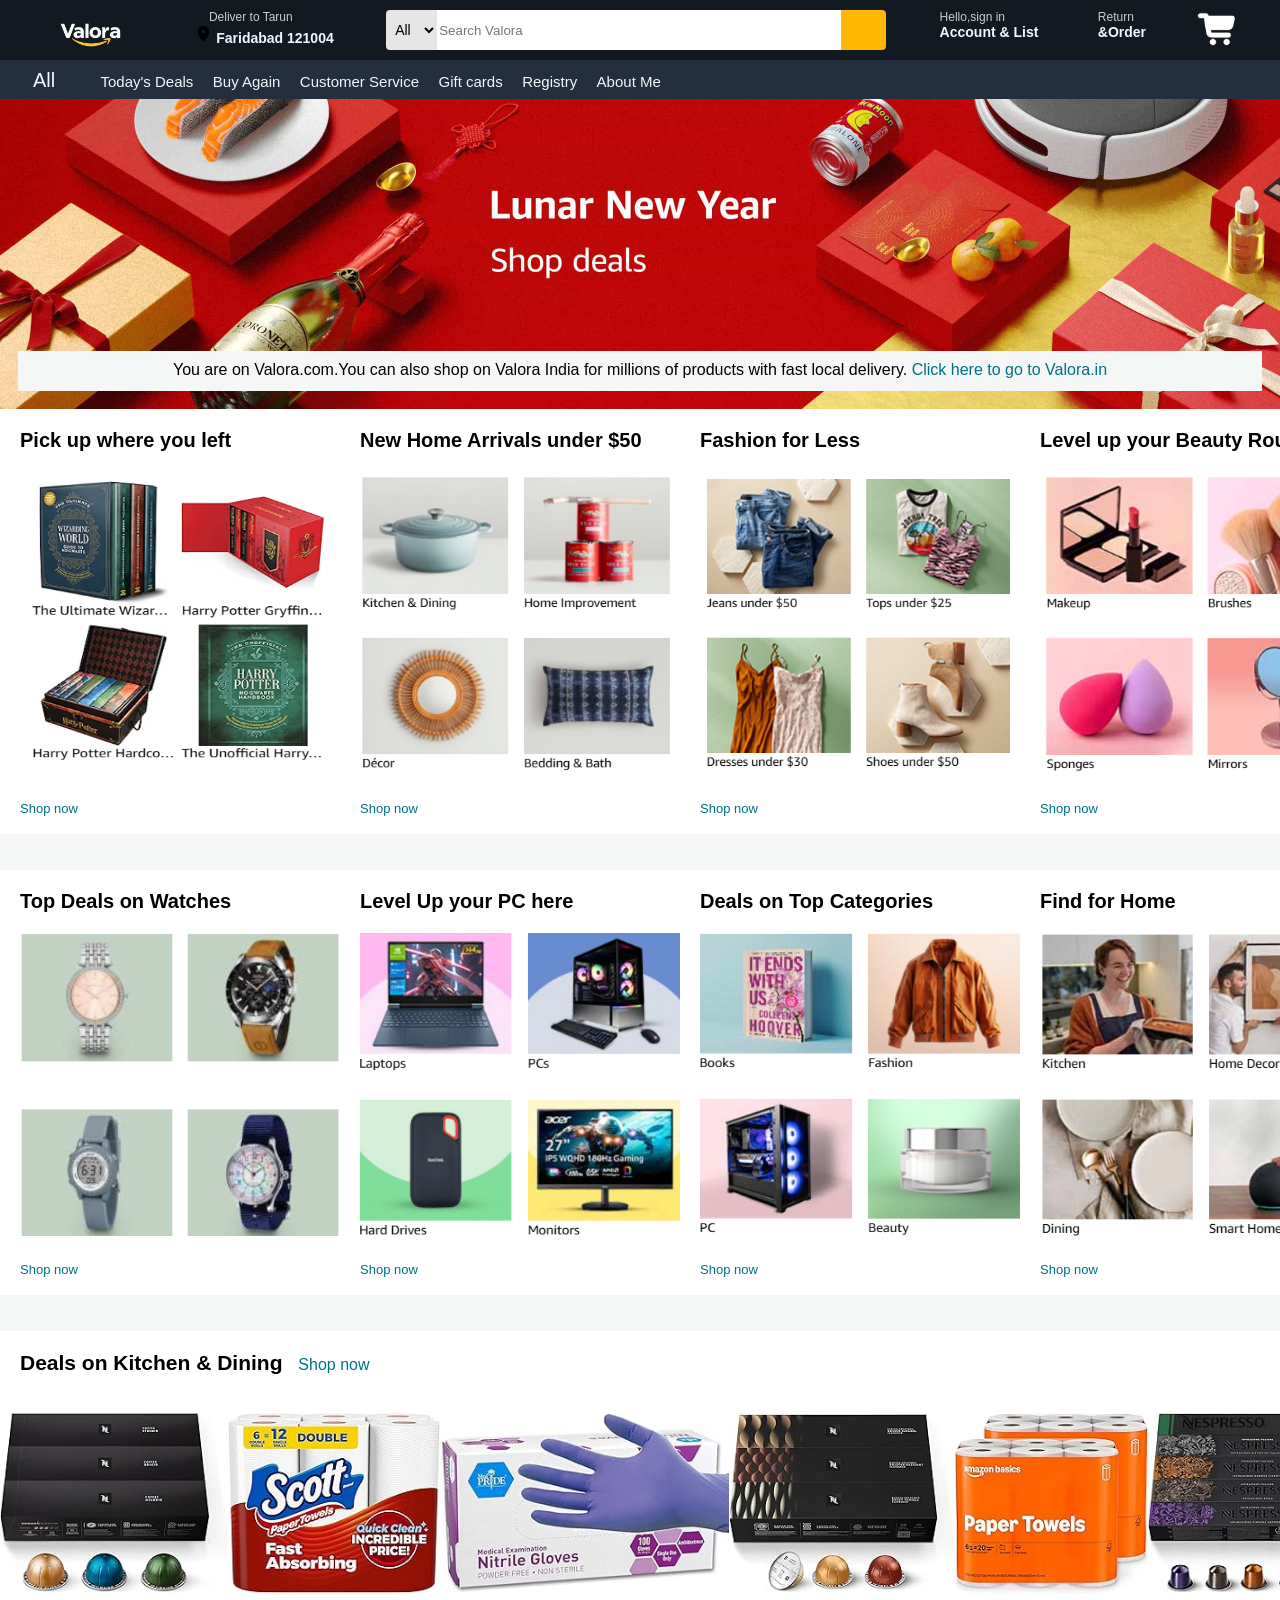
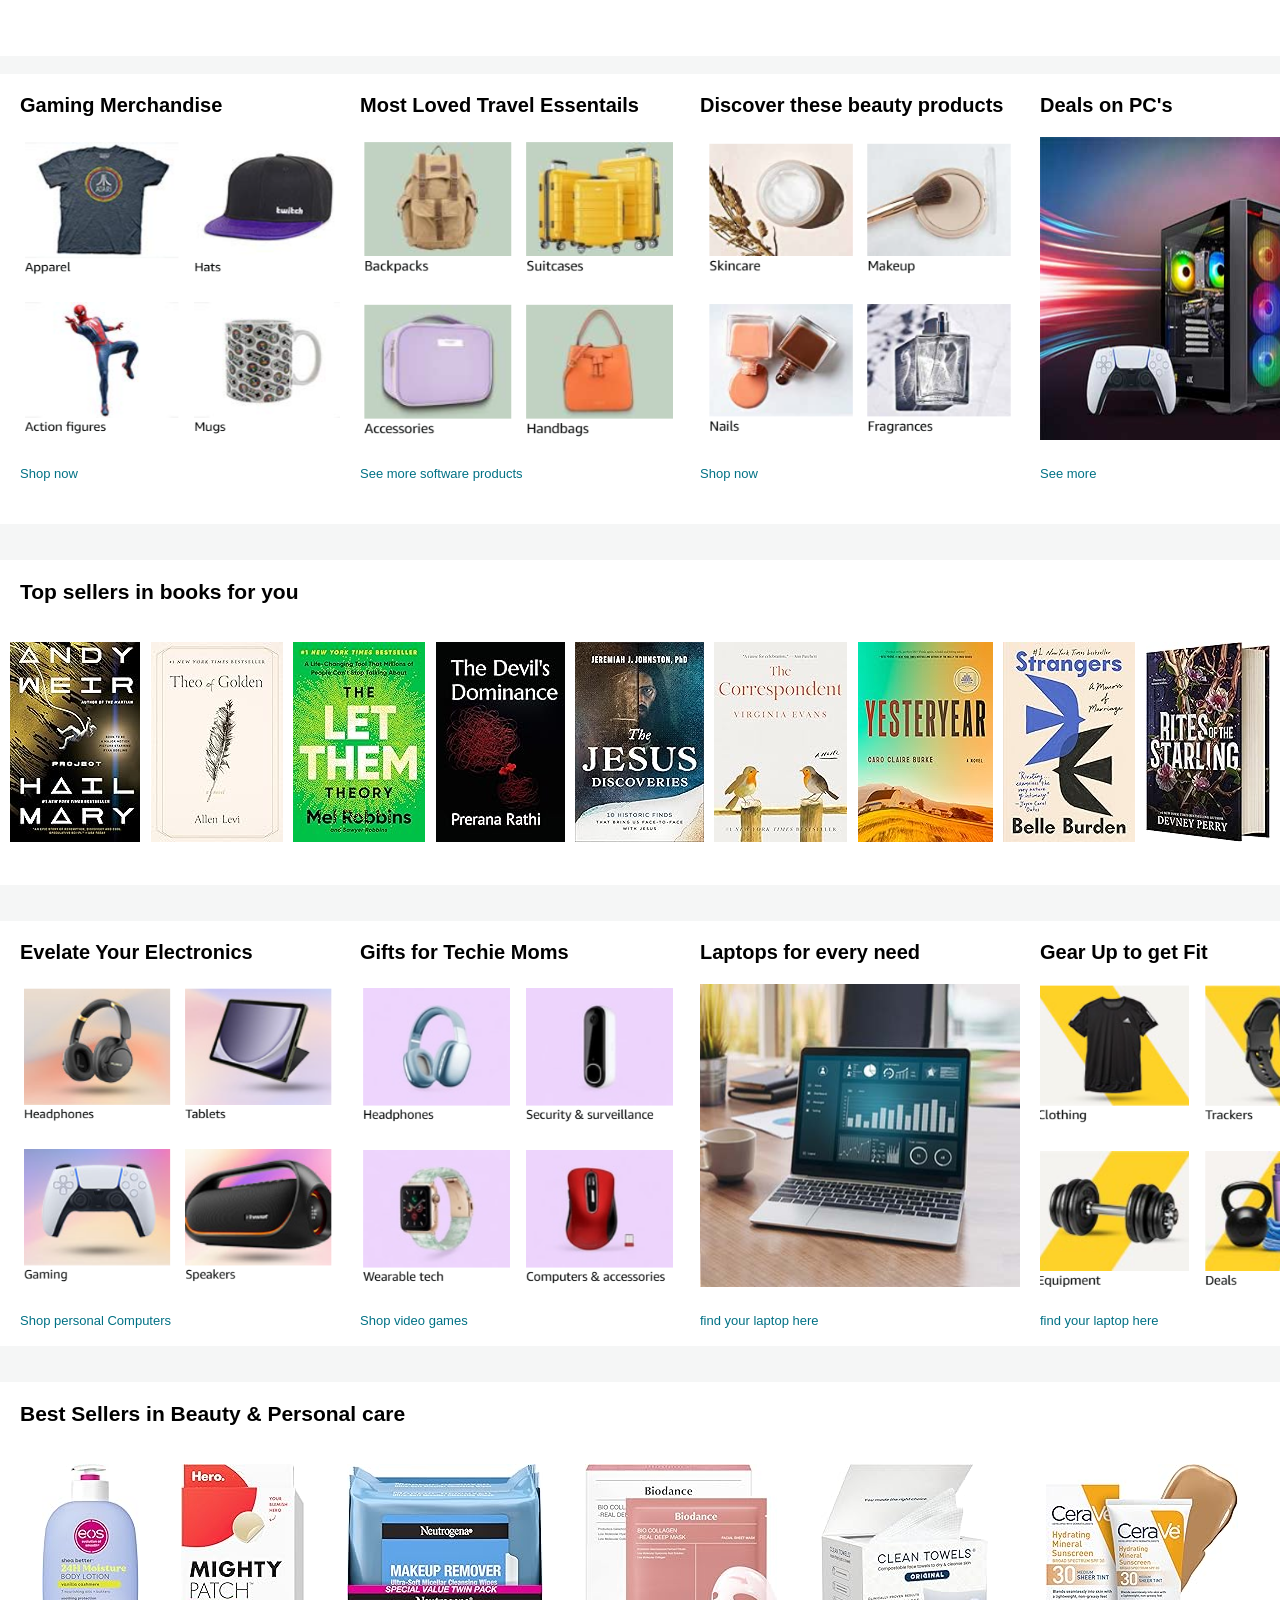
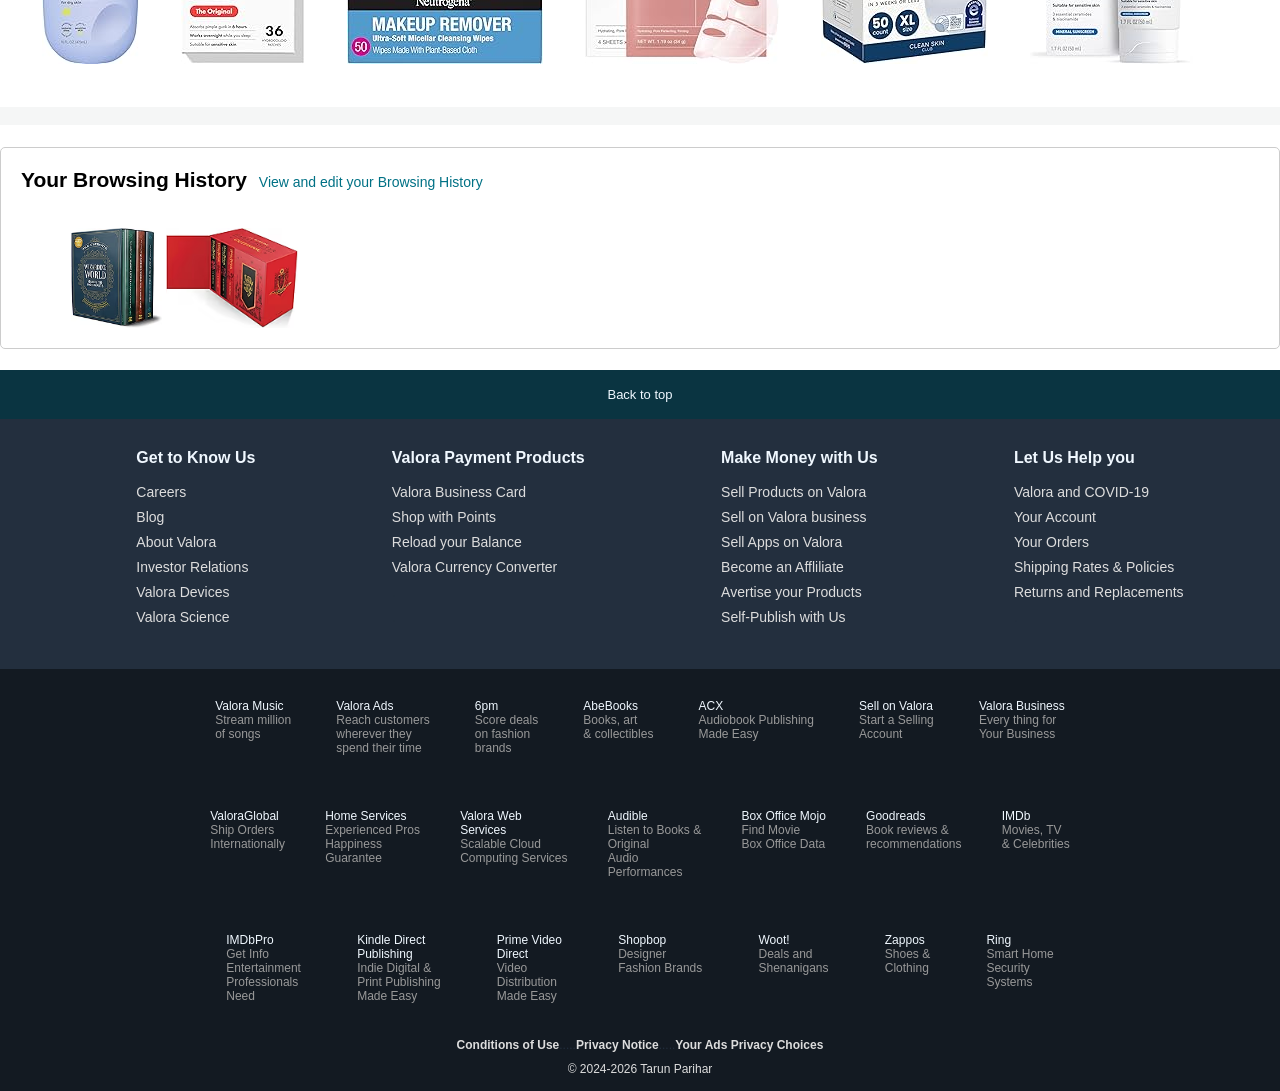
==== pages/index.html @ b5455804 "Implement main homepage frontend" ====
<!DOCTYPE html>
<html lang="en">

<head>
    <meta charset="UTF-8">
    <meta name="viewport" content="width=device-width, initial-scale=1.0">
    <title> Valora </title>

    <link rel="stylesheet" href="/styles/main.css">
</head>

<body>

    <div class="navbar">
        <img id="logo" src="/assets/images/Valora logo.png" alt="logo">
        <div id="Deliver">
            <span style="margin: 15px;">
                Deliver to Tarun
            </span>
            <br>
            <span>
                <img style="height: 19px;" src="/assets/icons/location-dot-solid-full (1).svg" alt="location">
            </span>
            <span id="district">
                <b> Faridabad 121004</b>
            </span>
        </div>

        <div class="nav-search">
            <select class="search-select">
                <option>All</option>
                <option>All Departments</option>
                <option>Arts & Crafts</option>
                <option>Automotive</option>
                <option>Baby</option>
                <option>Books</option>
                <option>Boys's Fashion</option>
                <option>Deals</option>
                <option>Computers</option>
                <option>Digital Music</option>
            </select>
            <input class="search-bar" placeholder="Search Valora">

            <div>
                <button class="search-button">
                    <img style="height: 20px; margin-top: 3px;" href="/assets/icons/magnifying-glass-solid-full.svg"
                        alt="">
                </button>
            </div>
        </div>
        <div id="Deliver">
            <span>
                Hello,sign in
            </span>
            <br>
            <span id="district">
                <b> Account & List </b>
            </span>
        </div>
        <div id="Deliver">
            <span>
                Return
            </span>
            <br>
            <span id="district">
                <b> &Order </b>
            </span>
        </div>
        <a href="cart.html">
            <div id="deliver" style="text-decoration: none;">
                <img id="cart" src="/assets/icons/icons8-shopping-cart-64.png" alt="">
            </div>
        </a>
    </div>

    <div class="sub-nav-bar">
        <div id="all">
            <span>
                <img style="height: 17px; " src="/Images/bars-solid.svg" alt="">
            </span>
            <span style="color: aliceblue; font-size: 20px;">
                <a href="#" style="text-decoration: none; color: aliceblue;">All</a>
            </span>

        </div>
        <div style="display: inline-block;">
            <span style="color: aliceblue; font-size: 15px;">
                <a href="#" style="text-decoration: none; color: aliceblue;">Today's Deals</a>
            </span>
        </div>
        <div style="display: inline-block; margin-left: 15px;">
            <span style="color: aliceblue; font-size: 15px;">
                <a href="#" style="text-decoration: none; color: aliceblue;">Buy Again</a>
            </span>
        </div>
        <div style="display: inline-block; margin-left: 15px;">
            <span style="color: aliceblue; font-size: 15px;">
                <a href="customer_care.html" target="_main" style="text-decoration: none; color: aliceblue;">Customer
                    Service</a>
            </span>
        </div>
        <div style="display: inline-block; margin-left: 15px;">
            <span style="color: aliceblue; font-size: 15px;">
                <a href="gift_card.html" target="_main" style="text-decoration: none; color: aliceblue;">Gift cards</a>
            </span>
        </div>
        <div style="display: inline-block; margin-left: 15px;">
            <span style="color: aliceblue; font-size: 15px;">
                <a href="registry.html" style="text-decoration: none; color: aliceblue;">
                    Registry</a>
            </span>
        </div>
        <div style="display: inline-block; margin-left: 15px;">
            <span style="color: aliceblue; font-size: 15px;">
                <a href="https://beacons.ai/tarun_programmer" style="text-decoration: none; color: aliceblue; "
                    target="_main">About
                    Me</a>
            </span>
        </div>
    </div>

    <div class="back-img">

        <br><br><br><br><br><br><br><br><br><br><br><br><br><br>
        <center>
            <div id="info">
                <center>
                    You are on Valora.com.You can also shop on Valora India for millions of products with fast local
                    delivery.
                    <a style="color: #007185; text-decoration: none;" href="https://www.amazon.in">
                        Click here to go to Valora.in
                    </a>
                </center>
            </div>
        </center>
        <br>
        <div id="item">
            <div class="pc">
                <span style="font-size: 20px; ">
                    <b>
                        Pick up where you left
                    </b>
                </span>
                <span>
                    <img id="pc-img" src="/assets/images/Where-you-left.png" alt="">
                </span>
                <span><a style="text-decoration: none; color: #007185; font-size: 13px;" href="#">Shop now</a></span>
            </div>

            <div class="pc">
                <span style="font-size: 20px; ">
                    <b>
                       New Home Arrivals under $50
                    </b>
                </span>
                <span>
                    <img id="pc-img" src="/assets/images/Home-arrivals.png" alt="">
                </span>
                <span><a style="text-decoration: none; color: #007185; font-size: 13px;" href="#">Shop now</a></span>
            </div>

            <div class="pc">
                <span style="font-size: 20px; ">
                    <b>
                        Fashion for Less
                    </b>
                </span>
                <span>
                    <img id="pc-img" src="/assets/images/Fashion-for-less.png" alt="">
                </span>
                <span><a style="text-decoration: none; color: #007185; font-size: 13px;" href="#">Shop now</a></span>
            </div>

            <div class="pc">
                <span style="font-size: 20px; ">
                    <b>
                        Level up your Beauty Routine
                    </b>
                </span>
                <span>
                    <img id="pc-img" src="/assets/images/Beauty-routine.png" alt="">
                </span>
                <span>
                    <a style="text-decoration: none; color: #007185; font-size: 13px;" href="#">Shop now</a>
                </span>
            </div>
        </div>
        <br><br>
        <div id="item">
            <div class="pc">
                <span style="font-size: 20px; ">
                    <b>
                        Top Deals on Watches
                    </b>
                </span>
                <span>
                    <img id="pc-img" src="/assets/images/Watches.png" alt="">
                </span>
                <span><a style="text-decoration: none; color: #007185; font-size: 13px;" href="#">Shop now</a></span>
            </div>

            <div class="pc">
                <span style="font-size: 20px; ">
                    <b>
                        Level Up your PC here
                    </b>
                </span>
                <span>
                    <img id="pc-img" src="/assets/images/Pc-devices.png" alt="">
                </span>
                <span><a style="text-decoration: none; color: #007185; font-size: 13px;" href="#">Shop now</a></span>
            </div>

            <div class="pc">
                <span style="font-size: 20px; ">
                    <b>
                        Deals on Top Categories
                    </b>
                </span>
                <span>
                    <img id="pc-img" src="/assets/images/Top-category-deals.png" alt="">
                </span>
                <span><a style="text-decoration: none; color: #007185; font-size: 13px;" href="#">Shop now</a></span>
            </div>

            <div class="pc">
                <span style="font-size: 20px; ">
                    <b>
                        Find for Home
                    </b>
                </span>
                <span>
                    <img id="pc-img" src="/assets/images/Home-decor-deals.png" alt="">
                </span>
                <span><a style="text-decoration: none; color: #007185; font-size: 13px;" href="#">Shop now</a></span>
            </div>
        </div>

        <br><br>

        <div class="long-ad">
            <div style="margin-bottom: 20px;">
                <span>
                    <b style="font-size: 21px; padding-left: 20px;">
                        Deals on Kitchen & Dining
                    </b>
                </span>
                <span>
                    <a style="text-decoration: none; color: #007185; font-size: 16px; margin-left: 10px;" href="#">Shop
                        now</a>
                </span>
            </div>
            <br>
            <div id="long">
                <img id="Kitchen" src="/assets/images/Kitchen-item-1.jpg" alt="">
                <img id="Kitchen"  src="/assets/images/Kitchen-item-2.jpg" alt="">
                <img id="Kitchen"  src="/assets/images/Kitchen-item-3.jpg" alt="">
                <img id="Kitchen"  src="/assets/images/Kitchen-item-4.jpg" alt="">
                <img id="Kitchen"  src="/assets/images/Kitchen-item-5.jpg" alt="">
                <img id="Kitchen"  src="/assets/images/Kitchen-item-6.jpg" alt="">
            </div>
        </div>

        <br>
        <div id="item">
            <div class="pc" style="height: 430px;">
                <span style="font-size: 20px; ">
                    <b>
                        Gaming Merchandise
                    </b>
                </span>
                <span>
                    <img id="pc-img" src="/assets/images/Gaming-merchandise.png" alt="">
                </span>
                <span><a style="text-decoration: none; color: #007185; font-size: 13px;" href="#">Shop now</a></span>
            </div>

            <div class="pc" style="height: 430px;">
                <span style="font-size: 20px; ">
                    <b>
                        Most Loved Travel Essentails 
                    </b>
                </span>
                <span>
                    <img id="pc-img" src="/assets/images/Travel-essentials.png" alt="">
                </span>
                <span><a style="text-decoration: none; color: #007185; font-size: 13px;" href="#">See more software
                        products</a></span>
            </div>

            <div class="pc" style="height: 430px;">
                <span style="font-size: 20px; ">
                    <b>
                        Discover these beauty products
                    </b>
                </span>
                <span>
                    <img id="pc-img" src="/assets/images/Beauty-products.png" alt="">
                </span>
                <span><a style="text-decoration: none; color: #007185; font-size: 13px;" href="#">Shop now</a></span>
            </div>

            <div class="pc" style="height: 430px;">
                <span style="font-size: 20px; ">
                    <b>
                        Deals on PC's
                    </b>
                </span>
                <span>
                    <img id="pc-img" src="/assets/images/Pc-img.jpg" alt="">
                </span>
                <span><a style="text-decoration: none; color: #007185; font-size: 13px;" href="#">See more</a></span>
            </div>
        </div>
        <br><br>

        <div class="long-ad">
            <div style="margin-bottom: 20px;">
                <span>
                    <b style="font-size: 21px; padding-left: 20px;">
                        Top sellers in books for you
                    </b>
                </span>

            </div>
            <br>
            <div id="item">
                <img id="book" src="/assets/images/Book-img-1.jpg" alt="">
                <img id="book" src="/assets/images/Book-img-2.jpg" alt="">
                <img id="book" src="/assets/images/Book-img-3.jpg" alt="">
                <img id="book" src="/assets/images/Book-img-4.jpg" alt="">
                <img id="book" src="/assets/images/Book-img-5.jpg" alt="">
                <img id="book" src="/assets/images/Book-img-6.jpg" alt="">
                <img id="book" src="/assets/images/Book-img-7.jpg" alt="">
                <img id="book" src="/assets/images/Book-img-8.jpg" alt="">
                <img id="book" src="/assets/images/Book-img-9.jpg" alt="">
            </div>
        </div> <br><br>

        <div id="item">
            <div class="pc">
                <span style="font-size: 20px; ">
                    <b>
                       Evelate Your Electronics
                    </b>
                </span>
                <span>
                    <img id="pc-img" src="/assets/images/Electronics.png" alt="">
                </span>
                <span><a style="text-decoration: none; color: #007185; font-size: 13px;" href="#">Shop personal
                        Computers</a></span>
            </div>

            <div class="pc">
                <span style="font-size: 20px; ">
                    <b>
                        Gifts for Techie Moms
                    </b>
                </span>
                <span>
                    <img id="pc-img" src="/assets/images/Tech-gifts.png" alt="">
                </span>
                <span><a style="text-decoration: none; color: #007185; font-size: 13px;" href="#">Shop video games
                    </a></span>
            </div>

            <div class="pc">
                <span style="font-size: 20px; ">
                    <b>
                        Laptops for every need
                    </b>
                </span>
                <span>
                    <img id="pc-img" src="/assets/images/Laptop.jpg" alt="">
                </span>
                <span><a style="text-decoration: none; color: #007185; font-size: 13px;" href="#">find your laptop
                        here</a></span>
            </div>
            <div class="pc">
                <span style="font-size: 20px; ">
                    <b>
                        Gear Up to get Fit
                    </b>
                </span>
                <span>
                    <img id="pc-img" src="/assets/images/Fitness.png" alt="">
                </span>
                <span><a style="text-decoration: none; color: #007185; font-size: 13px;" href="#">find your laptop
                        here</a></span>
            </div>
        </div>
        <br><br>

        <div class="long-ad">
            <div style="margin-bottom: 20px;">
                <span>
                    <b style="font-size: 21px; padding-left: 20px;">
                       Best Sellers in Beauty & Personal care
                    </b>
                </span>

            </div>
            <br>
            <div id="long">
                <img id="book" src="/assets/images/beauty-product-1.jpg" alt="">
                <img id="book" src="/assets/images/beauty-product-2.jpg" alt="">
                <img id="book" src="/assets/images/beauty-product-3.jpg" alt="">
                <img id="book" src="/assets/images/beauty-product-4.jpg" alt="">
                <img id="book" src="/assets/images/beauty-product-5.jpg" alt="">
                <img id="book" src="/assets/images/beauty-product-6.jpg" alt="">
            </div>
        </div>

        <br>
        <div id="recent">

            <div style="height: 200px; width: 100%; border-radius: 5px; border: 1px solid #ccc; ">
                <div id="History" style="padding: 20px 20px 20px 20px ;">
                    <span>
                        <b style="font-size: 21px;">
                            Your Browsing History
                        </b>
                    </span>
                    <span>
                        <a style="text-decoration: none; color: #007185; font-size: 14px; margin-left: 6px;"
                            href="#">View and edit your Browsing History</a>
                    </span>
                    <br><br><br>
                    <img style="margin-left: 50px; height: 100px;" src="/assets/images/Recommendation-1.avif" alt="">
                    <img style="height: 100px;" src="/assets/images/Recommendation-2.avif" alt="">
                </div>
            </div>
        </div>

        <a href="#" class="top">
            <center>
                <span>
                    Back to top
                </span>
            </center>
        </a href="#">

        <div class="up-foot">

            <div class="know">
                <span style="color: aliceblue; font-size: 16px; margin-left: 40px;"> <b>Get to Know Us</b> </span>
                <ul style="list-style: none;">
                    <li style="margin-top: 7px;">
                        <a style="text-decoration: none; color: #dddddd; font-size: 14px; " href="#">Careers</a>
                    </li>
                    <li style="margin-top: 7px;">
                        <a style="text-decoration: none; color: #dddddd; font-size: 14px; " href="#">Blog</a>
                    </li>
                    <li style="margin-top: 7px;">
                        <a style="text-decoration: none; color: #dddddd; font-size: 14px; " href="#">About Valora</a>
                    </li>
                    <li style="margin-top: 7px;">
                        <a style="text-decoration: none; color: #dddddd; font-size: 14px; " href="#">Investor
                            Relations</a>
                    </li>
                    <li style="margin-top: 7px;">
                        <a style="text-decoration: none; color: #dddddd; font-size: 14px; " href="#">Valora Devices</a>
                    </li>
                    <li style="margin-top: 7px;">
                        <a style="text-decoration: none; color: #dddddd; font-size: 14px; " href="#">Valora Science</a>
                    </li>
                </ul>
            </div>

            <div class="know">
                <span style="color: aliceblue; font-size: 16px; margin-left: 40px;"> <b>Valora Payment Products</b>
                </span>
                <ul style="list-style: none;">
                    <li style="margin-top: 7px;">
                        <a style="text-decoration: none; color: #dddddd; font-size: 14px; " href="#">Valora Business
                            Card</a>
                    </li>
                    <li style="margin-top: 7px;">
                        <a style="text-decoration: none; color: #dddddd; font-size: 14px; " href="#">Shop with
                            Points</a>
                    </li>
                    <li style="margin-top: 7px;">
                        <a style="text-decoration: none; color: #dddddd; font-size: 14px; " href="#">Reload your
                            Balance</a>
                    </li>
                    <li style="margin-top: 7px;">
                        <a style="text-decoration: none; color: #dddddd; font-size: 14px; " href="#">Valora Currency
                            Converter</a>
                    </li>
                    <li style="margin-top: 7px;">
                        <a style="text-decoration: none; color: #232F3E; font-size: 14px; " href="#"> .</a>
                    </li>
                    <li style="margin-top: 7px;">
                        <a style="text-decoration: none; color: #232F3E; font-size: 14px; " href="#"> .</a>
                    </li>
                </ul>
            </div>
            <div class="know">
                <span style="color: aliceblue; font-size: 16px; margin-left: 40px;"> <b>Make Money with Us</b> </span>
                <ul style="list-style: none;">
                    <li style="margin-top: 7px;">
                        <a style="text-decoration: none; color: #dddddd; font-size: 14px; " href="#">Sell Products on
                            Valora</a>
                    </li>
                    <li style="margin-top: 7px;">
                        <a style="text-decoration: none; color: #dddddd; font-size: 14px; " href="#">Sell on Valora
                            business</a>
                    </li>
                    <li style="margin-top: 7px;">
                        <a style="text-decoration: none; color: #dddddd; font-size: 14px; " href="#">Sell Apps on
                            Valora</a>
                    </li>
                    <li style="margin-top: 7px;">
                        <a style="text-decoration: none; color: #dddddd; font-size: 14px; " href="#">Become an
                            Affliliate</a>
                    </li>
                    <li style="margin-top: 7px;">
                        <a style="text-decoration: none; color: #dddddd; font-size: 14px; " href="#">Avertise your
                            Products</a>
                    </li>
                    <li style="margin-top: 7px;">
                        <a style="text-decoration: none; color: #dddddd; font-size: 14px; " href="#">Self-Publish with
                            Us</a>
                    </li>
                </ul>
            </div>
            <div class="know">
                <span style="color: aliceblue; font-size: 16px; margin-left: 40px;"> <b>Let Us Help you</b> </span>
                <ul style="list-style: none;">
                    <li style="margin-top: 7px;">
                        <a style="text-decoration: none; color: #dddddd; font-size: 14px; " href="#">Valora and
                            COVID-19</a>
                    </li>
                    <li style="margin-top: 7px;">
                        <a style="text-decoration: none; color: #dddddd; font-size: 14px; " href="#">Your Account</a>
                    </li>
                    <li style="margin-top: 7px;">
                        <a style="text-decoration: none; color: #dddddd; font-size: 14px; " href="#">Your Orders</a>
                    </li>
                    <li style="margin-top: 7px;">
                        <a style="text-decoration: none; color: #dddddd; font-size: 14px; " href="#">Shipping Rates &
                            Policies</a>
                    </li>
                    <li style="margin-top: 7px;">
                        <a style="text-decoration: none; color: #dddddd; font-size: 14px; " href="#">Returns and
                            Replacements</a>
                    </li>
                    <li style="margin-top: 7px;">
                        <a style="text-decoration: none; color: #232F3E; font-size: 14px; " href="#">.</a>
                    </li>
                </ul>
            </div>
        </div>
        <div id="upper-footer" style="background-color: #131a22; height: 392px; width: 100%; padding-top: 30px;">
            <div style="display: flex; justify-content: space-evenly; padding-left: 170px; padding-right: 170px;">
                <a href="" id="music">
                    Valora Music
                    <br>
                    <span id="define" style="color: #999999;">
                        Stream million
                        <br> of songs
                    </span>
                </a>
                <a href="" id="music">
                    Valora Ads
                    <br>
                    <span id="define" style="color: #999999;">
                        Reach customers <br> wherever they <br> spend their time
                    </span>
                </a>

                <a href="" id="music">
                    6pm
                    <br>
                    <span id="define" style="color: #999999;">
                        Score deals <br> on fashion <br> brands
                    </span>
                </a> <a href="" id="music">
                    AbeBooks
                    <br>
                    <span id="define" style="color: #999999;">
                        Books, art <br> & collectibles
                    </span>
                </a> <a href="" id="music">
                    ACX
                    <br>
                    <span id="define" style="color: #999999;">
                        Audiobook Publishing <br> Made Easy
                    </span>
                </a> <a href="" id="music">
                    Sell on Valora
                    <br>
                    <span id="define" style="color: #999999;">
                        Start a Selling <br> Account
                    </span>
                </a> <a href="" id="music">
                    Valora Business
                    <br>
                    <span id="define" style="color: #999999;">
                        Every thing for <br> Your Business
                    </span>
                </a>

            </div>

            <br><br><br>
            <div style="display: flex; justify-content: space-evenly; padding-left: 170px; padding-right: 170px;"> <a
                    href="" id="music">
                    ValoraGlobal
                    <br>
                    <span id="define" style="color: #999999;">
                        Ship Orders <br> Internationally
                    </span>
                </a>
                <a href="" id="music">
                    Home Services
                    <br>
                    <span id="define" style="color: #999999;">
                        Experienced Pros <br>Happiness <br>Guarantee
                    </span>
                </a>

                <a href="" id="music">
                    Valora Web <br> Services
                    <br>
                    <span id="define" style="color: #999999;">
                        Scalable Cloud <br>
                        Computing Services
                    </span>
                </a>
                <a href="" id="music">
                    Audible
                    <br>
                    <span id="define" style="color: #999999;">
                        Listen to Books & <br> Original <br>
                        Audio <br> Performances
                    </span>
                </a> <a href="" id="music">
                    Box Office Mojo
                    <br>
                    <span id="define" style="color: #999999;">
                        Find Movie <br>
                        Box Office Data
                    </span>
                </a> <a href="" id="music">
                    Goodreads
                    <br>
                    <span id="define" style="color: #999999;">
                        Book reviews
                        & <br> recommendations
                    </span>
                </a> <a href="" id="music">
                    IMDb
                    <br>
                    <span id="define" style="color: #999999;">
                        Movies, TV <br>
                        & Celebrities
                    </span>
                </a>

            </div>

            <br><br><br>
            <div style="display: flex; justify-content: space-evenly; padding-left: 170px; padding-right: 170px;">

                <a href="" id="music">
                    IMDbPro
                    <br>
                    <span id="define" style="color: #999999;">
                        Get Info <br> Entertainment <br>
                        Professionals <br> Need
                    </span>
                </a>

                <a href="" id="music">
                    Kindle Direct <br> Publishing
                    <br>
                    <span id="define" style="color: #999999;">
                        Indie Digital & <br> Print Publishing <br>
                        Made Easy
                    </span>
                </a>

                <a href="" id="music">
                    Prime Video <br> Direct
                    <br>
                    <span id="define" style="color: #999999;">
                        Video <br> Distribution <br>
                        Made Easy
                    </span>
                </a>

                <a href="" id="music">
                    Shopbop
                    <br>
                    <span id="define" style="color: #999999;">
                        Designer <br>
                        Fashion Brands
                    </span>
                </a> <a href="" id="music">
                    Woot!
                    <br>
                    <span id="define" style="color: #999999;">
                        Deals and <br>
                        Shenanigans
                    </span>
                </a>

                <a href="" id="music">
                    Zappos
                    <br>
                    <span id="define" style="color: #999999;">
                        Shoes & <br>
                        Clothing
                    </span>
                </a>

                <a href="" id="music">
                    Ring
                    <br>
                    <span id="define" style="color: #999999;">
                        Smart Home <br>
                        Security <br> Systems
                    </span>
                </a>

            </div>
            <div>
                <div class="foot">
                    <span>
                        <b> Conditions of Use </b>
                    </span>
                    <span style="color: #232F3E;">.....</span>
                    <span>
                        <b> Privacy Notice </b>
                    </span>
                    <span style="color: #232F3E;">.....</span>
                    <span>
                        <b> Your Ads Privacy Choices </b>
                    </span>
                </div>
                <div style="display: flex; justify-content: center; margin-top: 10px;">
                    <span style="color: #dddddd; font-size: 12px;">
                        &#169; 2024-2026 Tarun Parihar
                    </span>
                </div>
            </div>

        </div>

    </div>

</body>

</html>
---- styles/main.css ----
body {
    margin: 0px;
    padding: 0px;
    font-family: "Amazon Ember", Arial, sans-serif;
    background-color: #f5f6f6;
}

.navbar {
    height: 60px;
    width: 100%;
    background-color: #131921;
    display: flex;
    justify-content: space-evenly;
}

#logo {
    margin: 0px;
    height: 70px;
    color: white;
}

#Deliver {
    text-decoration: none;
    color: #ccc;
    font-family: "Amazon Ember", Arial, sans-serif;
    font-size: 12px;
    height: 14px;
    margin: 10px;
}

#district {
    color: aliceblue;
    font-size: 14px;
}

.nav-search {
    display: flex;
    height: 40px;
    padding: 10px 4px 10px 3px;
    border-radius: 4px;
}

.search-bar {
    width: 400px;
    border: 0px solid black;
}

.search-select {
    width: 51px;
    border-top-left-radius: 4px;
    border-bottom-left-radius: 4px;
    border: 0px solid black;
    background-color: #e6e6e6;
    padding-left: 5px;
    font-family: "Amazon Ember", Arial, sans-serif;
    font-size: 14px;
}

.search-button {
    width: 45px;
    height: 40px;
    border-top-right-radius: 4px;
    border-bottom-right-radius: 4px;
    border: 0px solid black;
    background-color: #ffb700;
}

#cart {
    height: 45px;
    margin-top: 7px;
    text-decoration: none;
}







.sub-nav-bar {
    height: 39px;
    width: 100%;
    background-color: #232f3e;

}

#all {
    padding: 9px 9px 8px 29px;
    width: 58px;
    font-family: "Amazon Ember", Arial, sans-serif;
    font-size: 14px;
    display: inline-block;
}














.back-img {
    height: 600px;
    width: 100%;
    background-image: url(/assets/images/banner.jpg);
    background-size: cover;
}

#info {
    height: 20px;
    width: 95%;
    background-color: #f5f6f6;
    padding: 10px 14px 10px 14px;

}

.pc {
    width: 335px;
    height: 405px;
    background-color: #ffffff;
    padding-top: 20px;
    padding-left: 20px;
    display: inline-block;

}

#pc-img {
    width: 320px;
    height: 303px;
    margin-top: 20px;
    margin-bottom: 20px;
}



.long-ad {
    height: 285px;
    width: 100%;
    background-color: #ffffff;
    padding: 20px 0px 20px 0px;

}

#Kitchen{
    height: 180px;
}

#but-again:hover {
    border: 2px solid white;
}

#recent {
    height: 245px;
    background-color: #ffffff;
    display: flex;
    flex-direction: column;
    align-items: center;
    flex-direction: row;
    align-items: center;
}

#History {
    font-family: "Amazon Ember", Arial, sans-serif;
}






.top {
    height: 49px;
    width: 100%;
    background-color: rgb(10, 52, 65);
    color: aliceblue;
    font-size: 13px;
    display: flex;
    justify-content: center;
    align-items: center;
    text-decoration: none;

}

.top:hover {
    background-color: rgb(25, 66, 79);
}

.up-foot {
    height: 250px;
    width: 100%;
    background-color: #232F3E;
    display: flex;
    justify-content: space-evenly;

}

.know {
    padding-top: 30px;
    display: inline-block;

}

#upper-footer {
    font-family: "Amazon Ember", Arial, sans-serif;
}

#music {
    color: aliceblue;
    font-size: 12px;
    text-decoration: none;
}

li:hover {
    text-decoration: underline solid #dddddd;
}

#define:hover {
    text-decoration: underline solid #999999;
}

#music:hover {
    text-decoration: underline solid white;
}

.foot {
    font-size: 12px;
    color: #dddddd;
    display: flex;
    justify-content: center;
    margin-top: 35px;
}

#item {
    display: flex;
    justify-content: space-evenly;
}

#long {
    display: flex;
    justify-content: space-evenly;
}
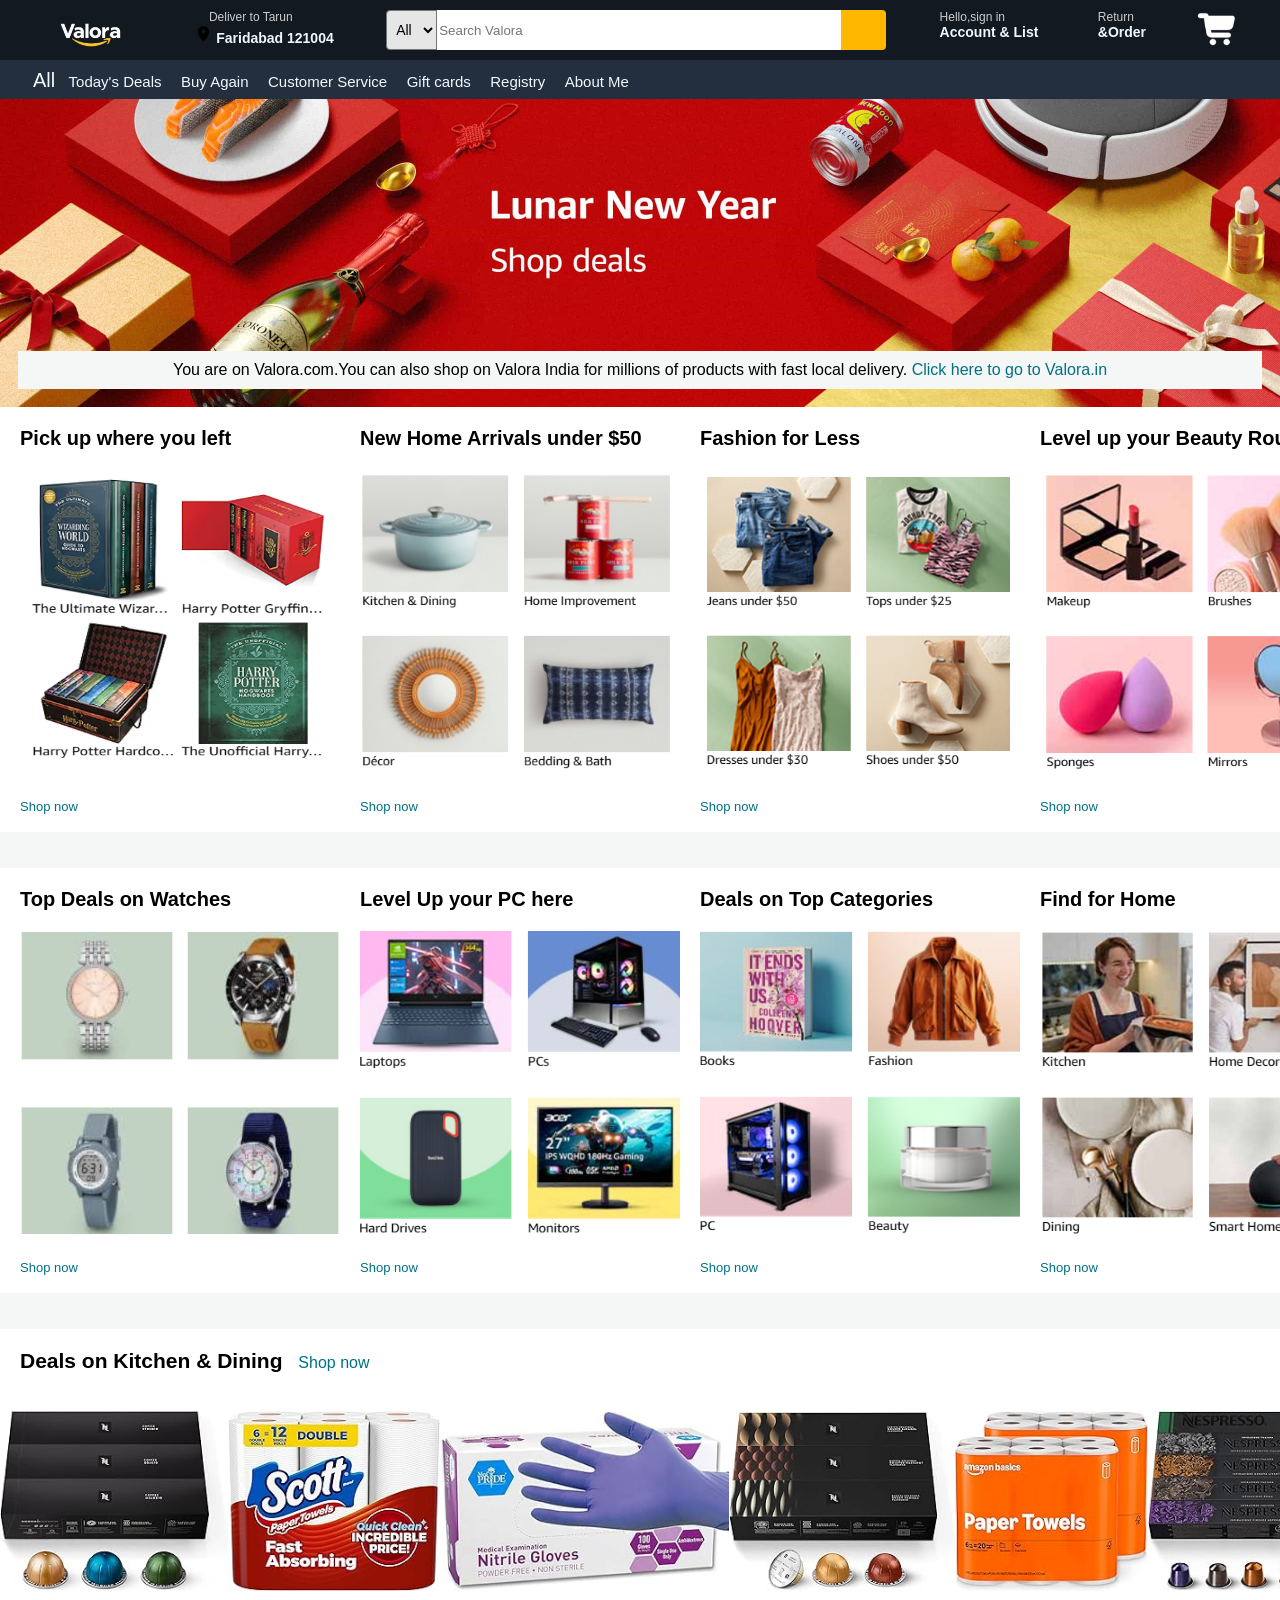
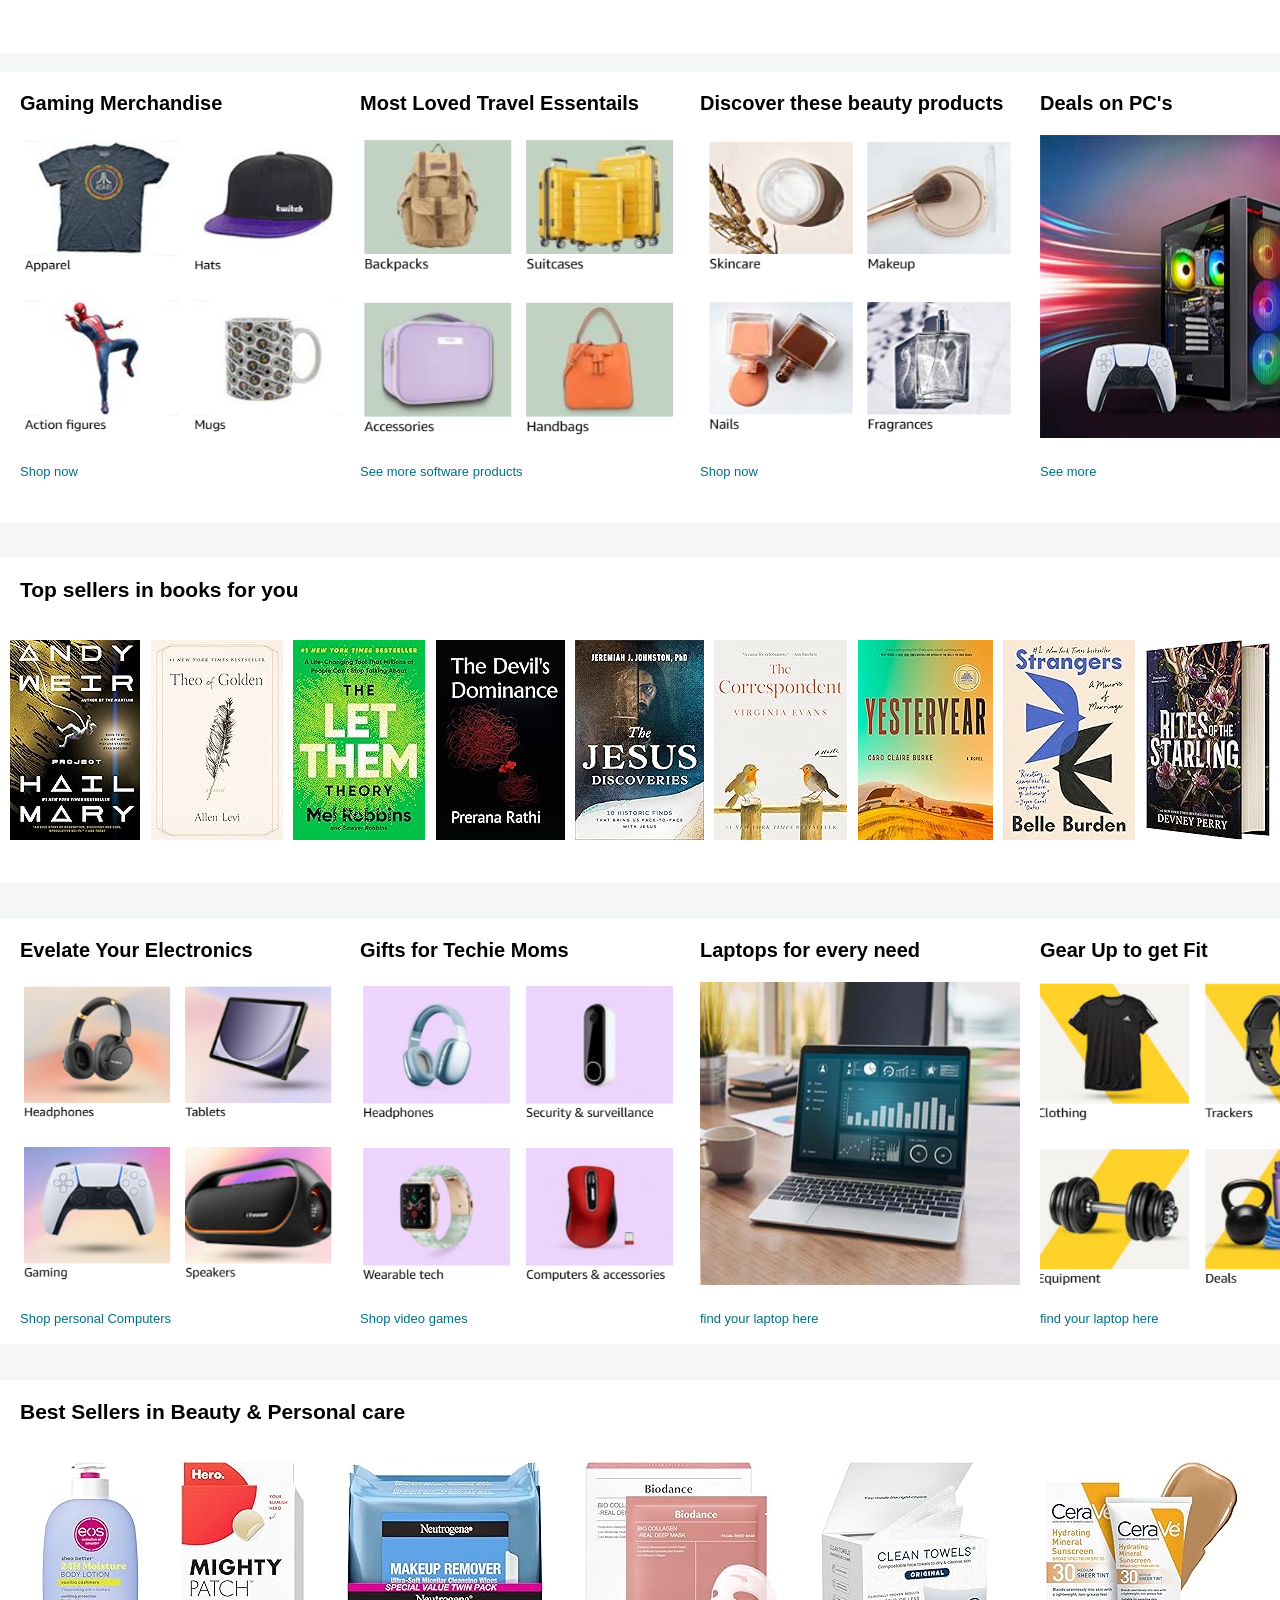
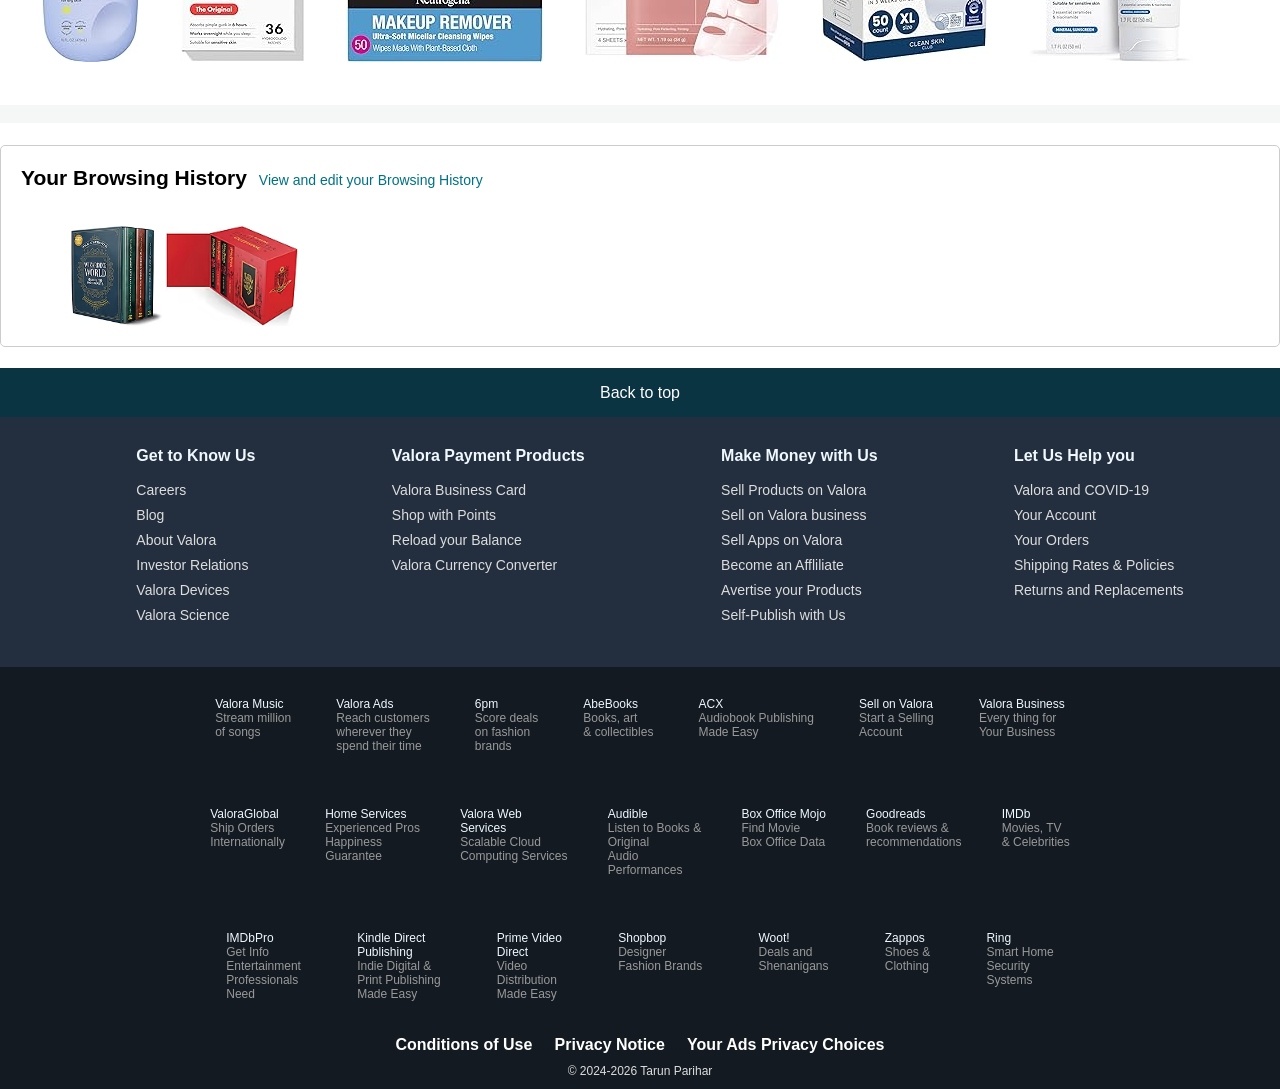
==== commit 960b9db3: "Refactor: split CSS into layout, components, and main files" ====
--- a/pages/index.html
+++ b/pages/index.html
@@ -6,6 +6,8 @@
     <meta name="viewport" content="width=device-width, initial-scale=1.0">
     <title> Valora </title>
 
+    <link rel="stylesheet" href="/styles/layout.css">
+    <link rel="stylesheet" href="/styles/components.css">
     <link rel="stylesheet" href="/styles/main.css">
 </head>
 
@@ -150,7 +152,7 @@
             <div class="pc">
                 <span style="font-size: 20px; ">
                     <b>
-                       New Home Arrivals under $50
+                        New Home Arrivals under $50
                     </b>
                 </span>
                 <span>
@@ -253,11 +255,11 @@
             <br>
             <div id="long">
                 <img id="Kitchen" src="/assets/images/Kitchen-item-1.jpg" alt="">
-                <img id="Kitchen"  src="/assets/images/Kitchen-item-2.jpg" alt="">
-                <img id="Kitchen"  src="/assets/images/Kitchen-item-3.jpg" alt="">
-                <img id="Kitchen"  src="/assets/images/Kitchen-item-4.jpg" alt="">
-                <img id="Kitchen"  src="/assets/images/Kitchen-item-5.jpg" alt="">
-                <img id="Kitchen"  src="/assets/images/Kitchen-item-6.jpg" alt="">
+                <img id="Kitchen" src="/assets/images/Kitchen-item-2.jpg" alt="">
+                <img id="Kitchen" src="/assets/images/Kitchen-item-3.jpg" alt="">
+                <img id="Kitchen" src="/assets/images/Kitchen-item-4.jpg" alt="">
+                <img id="Kitchen" src="/assets/images/Kitchen-item-5.jpg" alt="">
+                <img id="Kitchen" src="/assets/images/Kitchen-item-6.jpg" alt="">
             </div>
         </div>
 
@@ -278,7 +280,7 @@
             <div class="pc" style="height: 430px;">
                 <span style="font-size: 20px; ">
                     <b>
-                        Most Loved Travel Essentails 
+                        Most Loved Travel Essentails
                     </b>
                 </span>
                 <span>
@@ -341,7 +343,7 @@
             <div class="pc">
                 <span style="font-size: 20px; ">
                     <b>
-                       Evelate Your Electronics
+                        Evelate Your Electronics
                     </b>
                 </span>
                 <span>
@@ -395,7 +397,7 @@
             <div style="margin-bottom: 20px;">
                 <span>
                     <b style="font-size: 21px; padding-left: 20px;">
-                       Best Sellers in Beauty & Personal care
+                        Best Sellers in Beauty & Personal care
                     </b>
                 </span>
 
@@ -434,7 +436,7 @@
 
         <a href="#" class="top">
             <center>
-                <span>
+                <span style="color: white;">
                     Back to top
                 </span>
             </center>
@@ -730,11 +732,11 @@
                     <span>
                         <b> Conditions of Use </b>
                     </span>
-                    <span style="color: #232F3E;">.....</span>
+                    <span style="color: #131a22;">.....</span>
                     <span>
                         <b> Privacy Notice </b>
                     </span>
-                    <span style="color: #232F3E;">.....</span>
+                    <span style="color: #131a22;">.....</span>
                     <span>
                         <b> Your Ads Privacy Choices </b>
                     </span>
--- a/styles/layout.css
+++ b/styles/layout.css
@@ -0,0 +1,83 @@
+body {
+    margin: 0;
+    padding: 0;
+    font-family: "Amazon Ember", Arial, sans-serif;
+    background-color: #f5f6f6;
+}
+
+.navbar {
+    height: 60px;
+    width: 100%;
+    background-color: #131921;
+    display: flex;
+    justify-content: space-evenly;
+}
+
+.sub-nav-bar {
+    height: 39px;
+    width: 100%;
+    background-color: #232f3e;
+}
+
+.back-img {
+    height: 600px;
+    width: 100%;
+    background-image: url(/assets/images/banner.jpg);
+    background-size: cover;
+}
+
+#info {
+    width: 95%;
+    background-color: #f5f6f6;
+    padding: 10px 14px;
+}
+
+#item {
+    display: flex;
+    justify-content: space-evenly;
+}
+
+#long {
+    display: flex;
+    justify-content: space-evenly;
+}
+
+.long-ad {
+    height: 285px;
+    width: 100%;
+    background-color: #ffffff;
+    padding: 20px 0;
+}
+
+#recent {
+    height: 245px;
+    background-color: #ffffff;
+    display: flex;
+    flex-direction: row;
+    align-items: center;
+}
+
+.top {
+    height: 49px;
+    width: 100%;
+    background-color: rgb(10, 52, 65);
+    display: flex;
+    justify-content: center;
+    align-items: center;
+    text-decoration: none;
+}
+
+.up-foot {
+    height: 250px;
+    width: 100%;
+    background-color: #232F3E;
+    display: flex;
+    justify-content: space-evenly;
+}
+
+.foot {
+    display: flex;
+    justify-content: center;
+    margin-top: 35px;
+    color: white;
+}
--- a/styles/components.css
+++ b/styles/components.css
@@ -0,0 +1,51 @@
+.nav-search {
+    display: flex;
+    height: 40px;
+    padding: 10px 4px 10px 3px;
+    border-radius: 4px;
+}
+
+.search-bar {
+    width: 400px;
+    border: none;
+}
+
+.search-select {
+    width: 51px;
+    border-radius: 4px 0 0 4px;
+    background-color: #e6e6e6;
+    padding-left: 5px;
+    font-size: 14px;
+}
+
+.search-button {
+    width: 45px;
+    height: 40px;
+    border-radius: 0 4px 4px 0;
+    border: none;
+    background-color: #ffb700;
+}
+
+.pc {
+    width: 335px;
+    height: 405px;
+    background-color: #ffffff;
+    padding-top: 20px;
+    padding-left: 20px;
+    display: inline-block;
+}
+
+#pc-img {
+    width: 320px;
+    height: 303px;
+    margin: 20px 0;
+}
+
+#Kitchen {
+    height: 180px;
+}
+
+.know {
+    padding-top: 30px;
+    display: inline-block;
+}
--- a/styles/main.css
+++ b/styles/main.css
@@ -1,31 +1,13 @@
-body {
-    margin: 0px;
-    padding: 0px;
-    font-family: "Amazon Ember", Arial, sans-serif;
-    background-color: #f5f6f6;
-}
-
-.navbar {
-    height: 60px;
-    width: 100%;
-    background-color: #131921;
-    display: flex;
-    justify-content: space-evenly;
-}
-
 #logo {
-    margin: 0px;
     height: 70px;
     color: white;
 }
 
 #Deliver {
+    color: #ccc;
+    font-size: 12px;
+    margin: 10px;
     text-decoration: none;
-    color: #ccc;
-    font-family: "Amazon Ember", Arial, sans-serif;
-    font-size: 12px;
-    height: 14px;
-    margin: 10px;
 }
 
 #district {
@@ -33,180 +15,18 @@
     font-size: 14px;
 }
 
-.nav-search {
-    display: flex;
-    height: 40px;
-    padding: 10px 4px 10px 3px;
-    border-radius: 4px;
-}
-
-.search-bar {
-    width: 400px;
-    border: 0px solid black;
-}
-
-.search-select {
-    width: 51px;
-    border-top-left-radius: 4px;
-    border-bottom-left-radius: 4px;
-    border: 0px solid black;
-    background-color: #e6e6e6;
-    padding-left: 5px;
-    font-family: "Amazon Ember", Arial, sans-serif;
-    font-size: 14px;
-}
-
-.search-button {
-    width: 45px;
-    height: 40px;
-    border-top-right-radius: 4px;
-    border-bottom-right-radius: 4px;
-    border: 0px solid black;
-    background-color: #ffb700;
-}
-
 #cart {
     height: 45px;
     margin-top: 7px;
-    text-decoration: none;
-}
-
-
-
-
-
-
-
-.sub-nav-bar {
-    height: 39px;
-    width: 100%;
-    background-color: #232f3e;
-
 }
 
 #all {
     padding: 9px 9px 8px 29px;
-    width: 58px;
-    font-family: "Amazon Ember", Arial, sans-serif;
     font-size: 14px;
     display: inline-block;
 }
 
-
-
-
-
-
-
-
-
-
-
-
-
-
-.back-img {
-    height: 600px;
-    width: 100%;
-    background-image: url(/assets/images/banner.jpg);
-    background-size: cover;
-}
-
-#info {
-    height: 20px;
-    width: 95%;
-    background-color: #f5f6f6;
-    padding: 10px 14px 10px 14px;
-
-}
-
-.pc {
-    width: 335px;
-    height: 405px;
-    background-color: #ffffff;
-    padding-top: 20px;
-    padding-left: 20px;
-    display: inline-block;
-
-}
-
-#pc-img {
-    width: 320px;
-    height: 303px;
-    margin-top: 20px;
-    margin-bottom: 20px;
-}
-
-
-
-.long-ad {
-    height: 285px;
-    width: 100%;
-    background-color: #ffffff;
-    padding: 20px 0px 20px 0px;
-
-}
-
-#Kitchen{
-    height: 180px;
-}
-
-#but-again:hover {
-    border: 2px solid white;
-}
-
-#recent {
-    height: 245px;
-    background-color: #ffffff;
-    display: flex;
-    flex-direction: column;
-    align-items: center;
-    flex-direction: row;
-    align-items: center;
-}
-
 #History {
-    font-family: "Amazon Ember", Arial, sans-serif;
-}
-
-
-
-
-
-
-.top {
-    height: 49px;
-    width: 100%;
-    background-color: rgb(10, 52, 65);
-    color: aliceblue;
-    font-size: 13px;
-    display: flex;
-    justify-content: center;
-    align-items: center;
-    text-decoration: none;
-
-}
-
-.top:hover {
-    background-color: rgb(25, 66, 79);
-}
-
-.up-foot {
-    height: 250px;
-    width: 100%;
-    background-color: #232F3E;
-    display: flex;
-    justify-content: space-evenly;
-
-}
-
-.know {
-    padding-top: 30px;
-    display: inline-block;
-
-}
-
-#upper-footer {
     font-family: "Amazon Ember", Arial, sans-serif;
 }
 
@@ -214,6 +34,20 @@
     color: aliceblue;
     font-size: 12px;
     text-decoration: none;
+}
+
+#upper-footer {
+    font-family: "Amazon Ember", Arial, sans-serif;
+}
+
+/* Hover effects */
+
+#but-again:hover {
+    border: 2px solid white;
+}
+
+.top:hover {
+    background-color: rgb(25, 66, 79);
 }
 
 li:hover {
@@ -226,22 +60,4 @@
 
 #music:hover {
     text-decoration: underline solid white;
-}
-
-.foot {
-    font-size: 12px;
-    color: #dddddd;
-    display: flex;
-    justify-content: center;
-    margin-top: 35px;
-}
-
-#item {
-    display: flex;
-    justify-content: space-evenly;
-}
-
-#long {
-    display: flex;
-    justify-content: space-evenly;
 }
